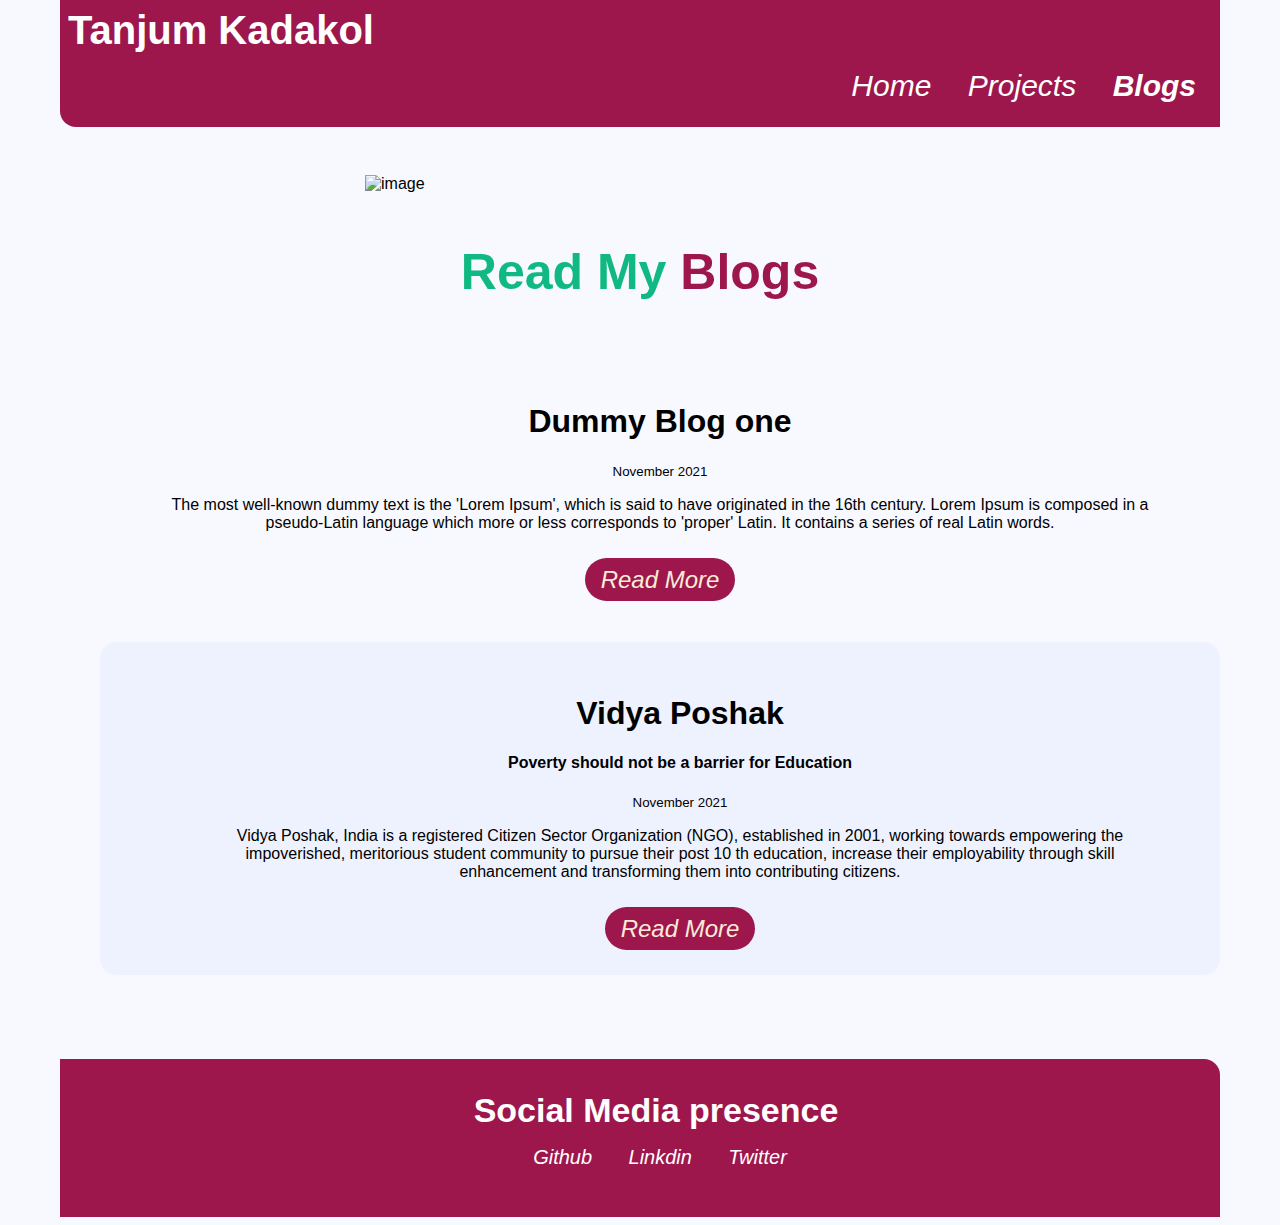
==== blogs.html @ bb6d300d "doc:added links" ====
<!DOCTYPE html>
<html lang="en">

<head>
    <meta charset="UTF-8">
    <meta http-equiv="X-UA-Compatible" content="IE=edge">
    <meta name="viewport" content="width=device-width, initial-scale=1.0">
    <title>Blogs | kamiyabi</title>
    <link rel="stylesheet" href="styles.css">
</head>

<body>
    <nav class="navigation container">
        <div class="nav-brand">Tanjum Kadakol</div>
        <ul class="list-non-bulit nav-pills">
            <li class="list-item-inline">
                <a class="link " href="/">Home</a>
            </li>
            <li class="list-item-inline">
                <a class="link" href="/projects.html">Projects</a>
            </li>
            <li class="list-item-inline">
                <a class="link link-active" href="/blogs.html">Blogs</a>
            </li>
        </ul>
    </nav>

    <header class="hero">
        <img class="hero-image" src="images/blog.svg" alt="image">

        <h1 class="hero-heading"> Read My <span class="heading-invot">Blogs</span> </h1>
    </header>
    <center>

        <ul class="list-non-bulit nav-pills">
            <li class="list-item-inline ">
                <h1>Dummy Blog one</h1>
                <small>November 2021</small>
                <p>
                    The most well-known dummy text is the 'Lorem Ipsum', which is said
                    to have originated in the 16th century. Lorem Ipsum is composed in a
                    pseudo-Latin language which more or less corresponds to 'proper'
                    Latin. It contains a series of real Latin words.
                </p>
                <br>
                <a class="link link-primary" href="/dummy.html">Read More</a>
            </li>
            <br>
            <div class="box">
                <ul class="list-non-bulit nav-pills">
                    <li class="list-item-inline ">
                        <h1>Vidya Poshak</h1>
                        <h4>Poverty should not be a barrier for Education</h4>
                        <small>November 2021</small>
                        <p>

                            Vidya Poshak, India is a registered Citizen Sector Organization (NGO), established in 2001, working towards empowering the impoverished, meritorious student community to pursue their post 10 th education, increase their employability through skill enhancement and transforming them into contributing citizens.
                        </p>
                        <br>
                        <a class="link link-primary"
                            href="https://www.multimediamissions.com/post/life-is-to-be-valued-daily">Read More</a>
                    </li>
            </div>

        </ul>
    </center>
    <br>
    <br>
    <footer class="footer">
        <div class="footer-header">Social Media presence</div>
        <ul class="social-link list-non-bulit">
            <li class="list-item-inline">
                <a class="link" href="https://github.com/Tanjum786">Github</a>
            </li>
            <li class="list-item-inline">
                <a class="link" href="https://www.linkedin.com/in/tanjum-kadakol-665a69225/">Linkdin</a>
            </li>
            <li class="list-item-inline">
                <a class="link" href="/">Twitter</a>
            </li>
        </ul>
    </footer>


</body>

</html>
---- styles.css ----
@import url('https://fonts.googleapis.com/css2?family=EB+Garamond&family=Montagu+Slab:wght@300&family=Source+Serif+Pro:ital,wght@1,300&display=swap');

:root {
    --primary-color: #9D174D;
    --dark-green: #10B981;
    --off-white: #EEF2FF;

}

body {
    background-color: ghostwhite;
    font-family: 'Montserrat', sans-serif;
    margin-top: 0px;
    margin-left: 60px;
    margin-right: 60px;

}

hr {
    margin: 3rem
}

.container {
    padding: 0.5rem 1rem;
}

.container-center {
    max-width: 570px;
    margin: auto;
}

.link:hover {
    color: fuchsia;
}

.link {
    box-sizing: border-box;
    text-decoration: none;
    padding: 0.5rem 1rem;
    font-size: 1.5rem;
    font-style: italic;
}

.link-primary {
    background-color: var(--primary-color);
    border-radius: 1.5rem;
    color: antiquewhite;


}

.link-secondary {
    color: var(--primary-color);
    margin: 6px;
    border-radius: 1.5rem;
    border: 2px solid var(--primary-color);
}

.list-non-bulit {
    list-style: none;
}

.list-item-inline {
    display: inline;
    padding-right: 1rem 0.5rem;
}

.box {
    background-color: var(--off-white);
    padding: 2rem;
    margin: 3rem auto;
    text-align: center;
    border-radius: 1rem;
}

.navigation {
    background-color: var(--primary-color);
    color: white;
    padding: 0.5rem;
    border-bottom-left-radius: 1rem;
}

.navigation .link {
    color: white;
    text-decoration: none;
    font-size: 30px;

}

.navigation .nav-pills {
    text-align: right;
}

.navigation .nav-brand:hover {
    color: var(--dark-green);
}

.navigation .nav-brand {
    font-weight: bold;
    font-size: 40px;
    font-family: 'Montserrat', sans-serif;

}

.navigation .link-active:hover {
    color: var(--dark-green);
}

.navigation .link-active {
    font-weight: bold;

}

header {
    display: block;
}

p {
    margin-left: 3rem;
    margin-right: 3rem;
    text-align: center;
}

h2:hover {
    color: var(--primary-color);
}

h2 {
    margin-left: 3rem;
    margin-right: 3rem;
    text-align: center;
}

.hero {
    padding: 2rem;
    padding-top: 3rem;
}

.hero .hero-image {
    max-width: 550px;
    margin: auto;
    display: block;
}

.hero .hero-heading {
    text-align: center;
    padding: 1rem;
    color: var(--dark-green);
    font-size: 50px;
}

.hero .hero-heading .heading-invot {
    color: var(--primary-color);
    font-size: 50px;

}

.section {
    padding: 2rem;
}

h1:hover {
    color: var(--primary-color);
}

.section h1 {
    text-align: center;

}

.ow {
    background-color: var(--off-white);
    border-radius: 1rem;
}

.footer {
    background-color: var(--primary-color);
    padding: 2rem 0rem;
    text-align: center;
    color: white;
    border-top-right-radius: 1rem;

}

.footer .footer-header:hover {
    color: aqua;
}

.footer .footer-header {
    font-weight: bold;
    font-size: 34px;
    padding-left: 2rem;

}

.footer .link:hover {
    color: var(--dark-green);
}

.footer .link {
    color: white;
    font-size: 20px;

}
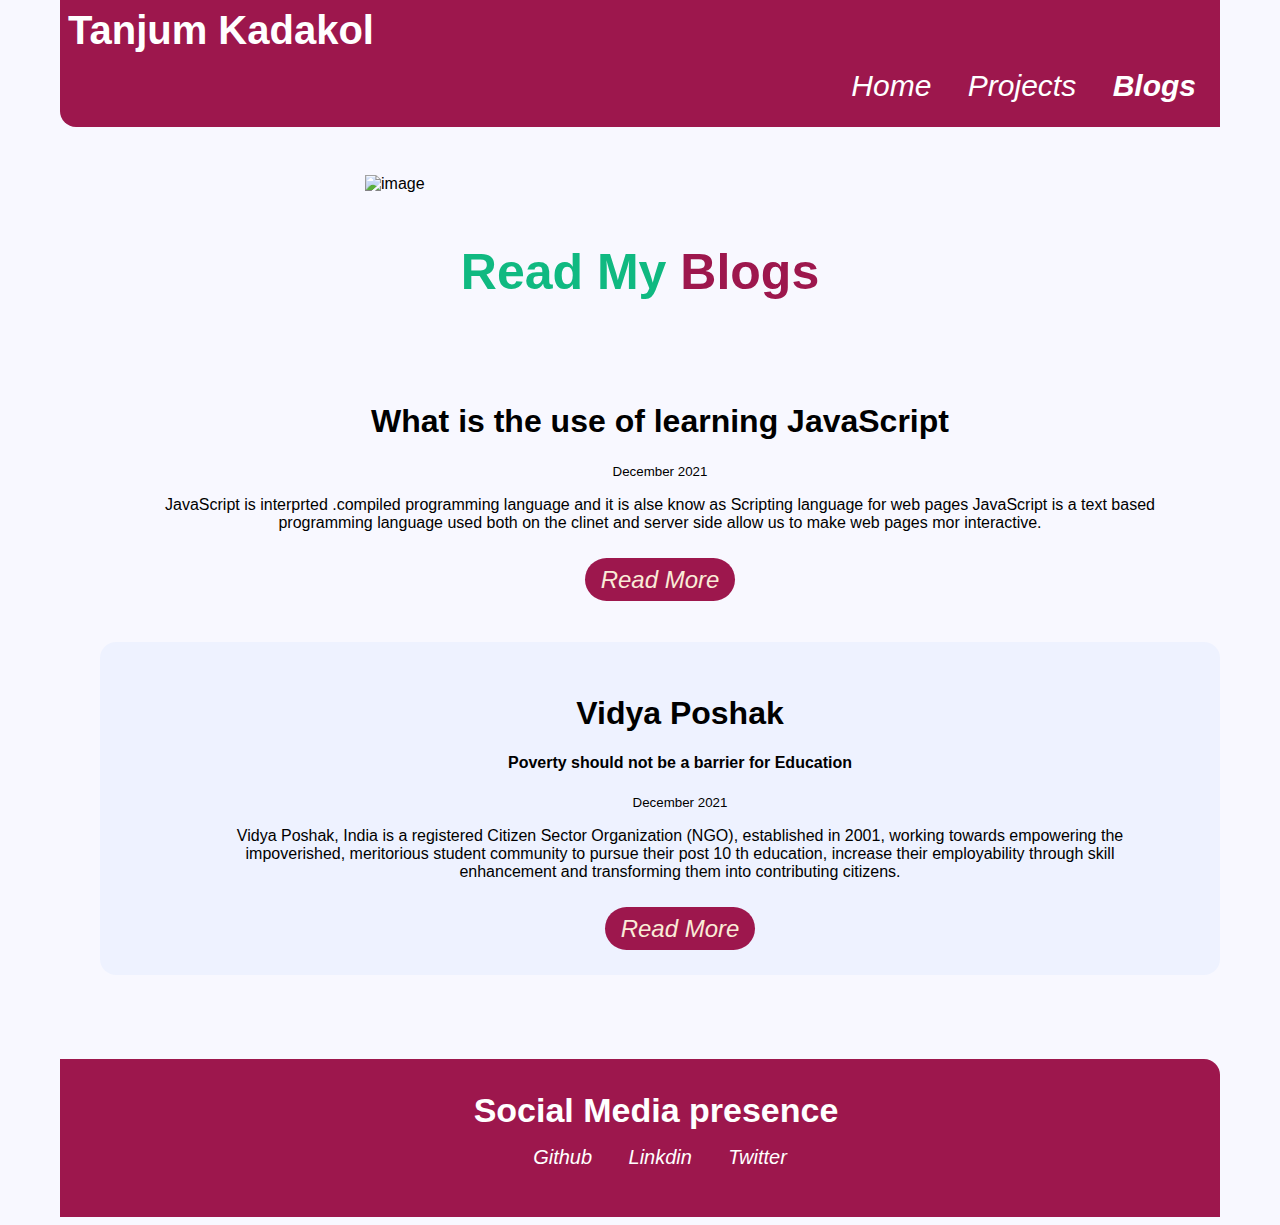
==== commit 0d47f457: "doc:added blog link" ====
--- a/blogs.html
+++ b/blogs.html
@@ -34,16 +34,15 @@
 
         <ul class="list-non-bulit nav-pills">
             <li class="list-item-inline ">
-                <h1>Dummy Blog one</h1>
-                <small>November 2021</small>
+                <h1>What is the use of learning JavaScript</h1>
+                <small>December 2021</small>
                 <p>
-                    The most well-known dummy text is the 'Lorem Ipsum', which is said
-                    to have originated in the 16th century. Lorem Ipsum is composed in a
-                    pseudo-Latin language which more or less corresponds to 'proper'
-                    Latin. It contains a series of real Latin words.
+                    JavaScript is interprted .compiled programming language and it is alse know as Scripting language for web pages
+                    JavaScript is a text based programming language used both on the clinet and server side allow us to make web pages mor interactive.
+
                 </p>
                 <br>
-                <a class="link link-primary" href="/dummy.html">Read More</a>
+                <a class="link link-primary" href="https://tanjum.hashnode.dev/javascript">Read More</a>
             </li>
             <br>
             <div class="box">
@@ -51,14 +50,14 @@
                     <li class="list-item-inline ">
                         <h1>Vidya Poshak</h1>
                         <h4>Poverty should not be a barrier for Education</h4>
-                        <small>November 2021</small>
+                        <small>December 2021</small>
                         <p>
 
                             Vidya Poshak, India is a registered Citizen Sector Organization (NGO), established in 2001, working towards empowering the impoverished, meritorious student community to pursue their post 10 th education, increase their employability through skill enhancement and transforming them into contributing citizens.
                         </p>
                         <br>
                         <a class="link link-primary"
-                            href="https://www.multimediamissions.com/post/life-is-to-be-valued-daily">Read More</a>
+                            href="/dummy.html">Read More</a>
                     </li>
             </div>
 
@@ -76,7 +75,7 @@
                 <a class="link" href="https://www.linkedin.com/in/tanjum-kadakol-665a69225/">Linkdin</a>
             </li>
             <li class="list-item-inline">
-                <a class="link" href="/">Twitter</a>
+                <a class="link" href="https://twitter.com/KadakolTanjum">Twitter</a>
             </li>
         </ul>
     </footer>
